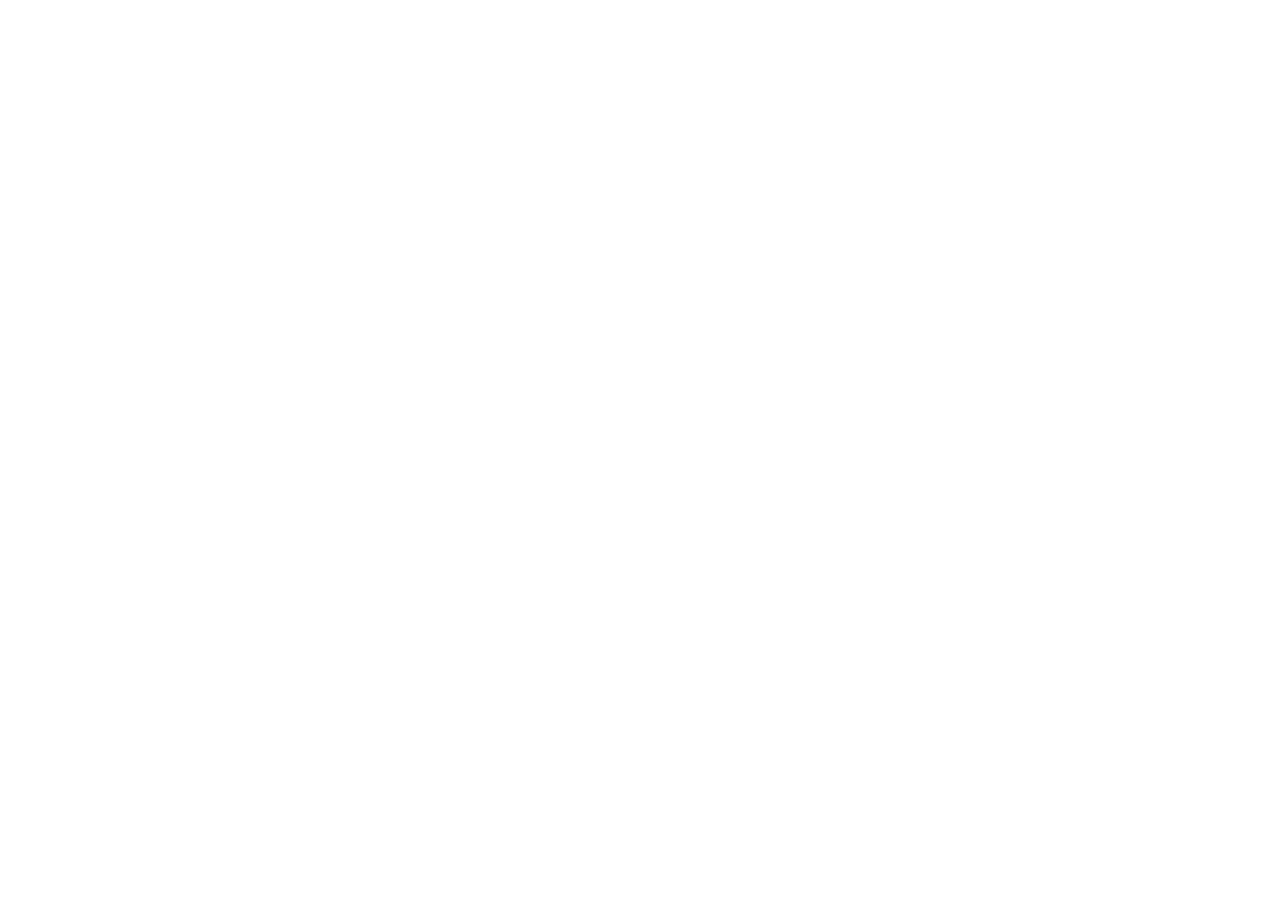
==== index.html @ 7e314f65 "Estrutura montada" ====
<!DOCTYPE html>
<html lang="pt-br">
<head>
    <meta charset="UTF-8">
    <meta name="viewport" content="width=device-width, initial-scale=1.0">
    <script src="./telalogin.js" defer></script>
    <link rel="stylesheet" href="./style.css">
    <title>Tela de Login</title>
</head>
<body>
    <header>
     
    </header>
    <main></main>
</body>
</html>
---- style.css ----
*{
    padding: 0;
    box-sizing: border-box;
    margin: 0;
}
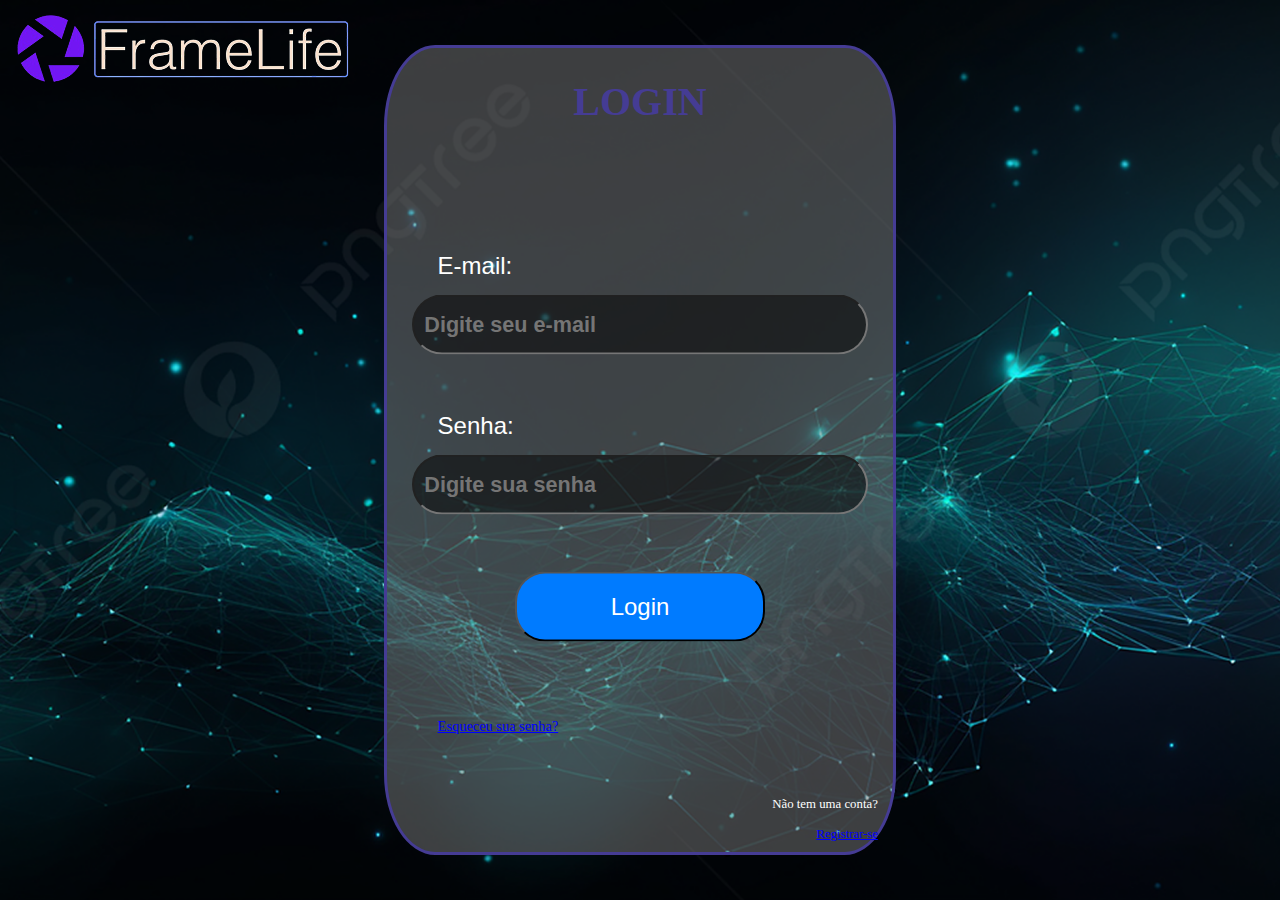
==== commit c0b42a0f: "Login finalizado" ====
--- a/index.html
+++ b/index.html
@@ -9,8 +9,25 @@
 </head>
 <body>
     <header>
-     
+        <img id="frame" src="./img/image1.png" alt="Logo">
     </header>
-    <main></main>
+    <main>
+        <div id="container">
+            <h1 id="titulo1">LOGIN</h1>
+            <form id="formulario" action="" method="post">
+                <label for="email">E-mail:</label>
+                <input type="email" id="email" name="email" placeholder="Digite seu e-mail" required>
+                <br>
+                <label for="password">Senha:</label>
+                <input type="password" id="password" name="password" placeholder="Digite sua senha" required>
+                <br>
+                <button type="button" id="login-button">Login</button>
+            </form>
+            <p id="senha">Esqueceu sua senha?</p>
+            <p id="semconta">Não tem uma conta?</p>
+            <p id="regsitrar">Registrar-se</p>
+            <div id="error-message" style="display: none; color: red; text-align: center; margin-top: 10px;"></div>
+        </div>
+    </main>
 </body>
 </html>--- a/style.css
+++ b/style.css
@@ -1,5 +1,196 @@
-*{
+* {
     padding: 0;
     box-sizing: border-box;
     margin: 0;
 }
+
+body {
+    background-image: url('./img/image2.png');
+    background-attachment: fixed;
+    background-size: cover;
+    background-position: center;
+    width: 100%;
+}
+
+#formulario {
+    display: flex;
+    flex-direction: column;
+    gap: 20px; 
+    width: 100%;
+    height: 100%;
+    justify-content: center;
+    align-items: center;
+    font-size: 1.5em; 
+    transform: translateY(-10%);
+}
+
+#formulario input[type="email"],
+#formulario input[type="password"] {
+    width: 80%;
+    height: 80px;
+    border-radius: 30px;
+    background-color: rgba(0, 0, 0, 0.502);
+    padding: 10px;
+    font-size: 1em;
+    color: #ffffff; 
+    font-family: Arial, sans-serif; 
+    font-weight: bold; 
+}
+
+#formulario label {
+    align-self: flex-start;
+    margin-left: 10%;
+    font-size: 1em;
+    color: #ffffff;
+    font-family: Arial, sans-serif;
+}
+
+#formulario button {
+    width: 300px;
+    height: 90px;
+    background-color: #007bff;
+    color: white;
+    font-size: 1.2em;
+    cursor: pointer;
+    border-radius: 30px;
+}
+
+#titulo1 {
+    font-size: 3.0em;
+    color: #453c94;
+    font-family: 'Times New Roman', Times, serif;
+    text-align: center;
+    margin-top: 50px;
+}
+
+#container {
+    width: 45%;
+    height: 79%;
+    background-color: rgba(121, 121, 121, 0.5); 
+    z-index: 1;
+    border-radius: 10%;
+    border-color: #453c94;
+    border-style: solid;
+    transform: translateX(5%);
+}
+
+#frame {
+    position: absolute;
+    z-index: 2;
+}
+
+main {
+    display: flex;
+    position: relative;
+    z-index: 1;
+    justify-content: center;
+    align-items: center;
+    height: 100vh;
+}
+
+#senha {
+    color: blue;
+    text-align: left;
+    margin-top: 10px;
+    margin-left: 10%;
+    cursor: pointer;
+    text-decoration: underline;
+    position: relative;
+}
+
+#semconta {
+    position: absolute;
+    bottom: 40px;
+    right: 10%;
+    color: white;
+    font-size: 0.9em;
+}
+
+#regsitrar {
+    position: absolute;
+    bottom: 10px;
+    right: 10%;
+    color: blue;
+    cursor: pointer;
+    text-decoration: underline;
+    font-size: 0.9em;
+}
+
+/* Responsividade para notebooks */
+@media screen and (max-width: 1366px) {
+    #container {
+        width: 40%; 
+        height: 90%; 
+        transform: translateX(0); 
+    }
+
+    #titulo1 {
+        font-size: 2.5em; 
+        margin-top: 30px; 
+    }
+
+    #formulario {
+        gap: 15px; 
+    }
+
+    #formulario input[type="email"],
+    #formulario input[type="password"] {
+        width: 90%; 
+        height: 60px; 
+        font-size: 0.9em; 
+    }
+
+    #formulario button {
+        width: 250px; 
+        height: 70px; 
+        font-size: 1em; 
+    }
+
+    #senha {
+        font-size: 0.9em; 
+        margin-left: 10%; 
+        transform: translateY(-1300%);
+    }
+
+    #semconta,
+    #regsitrar {
+        font-size: 0.8em; 
+        right: 3%; 
+        
+    }
+}
+
+/* Responsividade para telas menores que 1024px */
+@media screen and (max-width: 1024px) {
+    #container {
+        width: 80%; 
+        height: 80%; 
+    }
+
+    #titulo1 {
+        font-size: 2em; 
+    }
+
+    #formulario input[type="email"],
+    #formulario input[type="password"] {
+        width: 100%; 
+        height: 50px; 
+    }
+
+    #formulario button {
+        width: 200px; 
+        height: 60px; 
+        font-size: 0.9em; 
+    }
+
+    #senha {
+        font-size: 0.8em; 
+        margin-left: 5%; 
+    }
+
+    #semconta,
+    #regsitrar {
+        font-size: 0.7em; 
+        right: 5%; 
+    }
+}